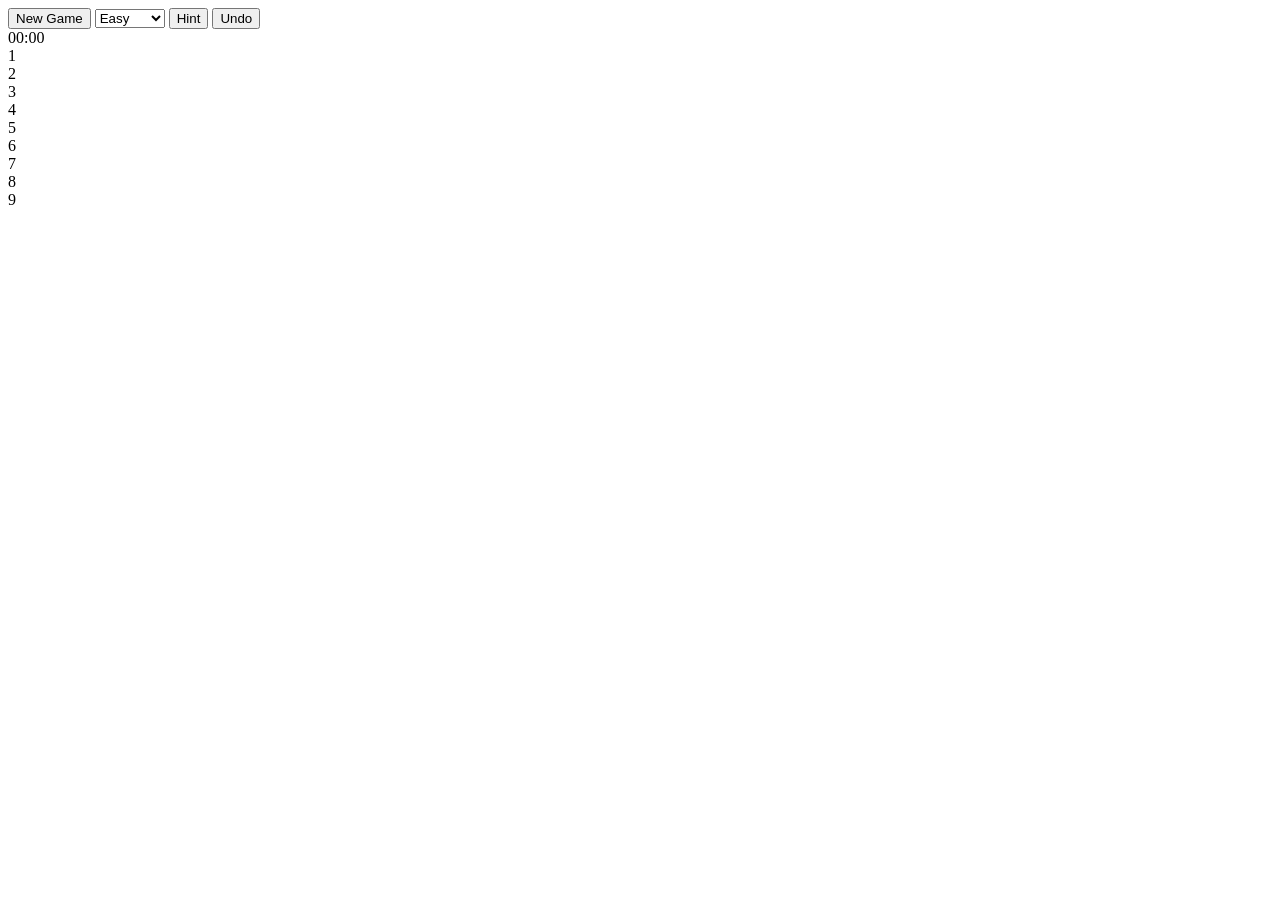
==== index.html @ 3b806b65 "Create index.html" ====
<!DOCTYPE html>
<html lang="en">
<head>
<meta charset="UTF-8">
<meta name="viewport" content="width=device-width, initial-scale=1.0">
<title>Neon Glass Sudoku</title>
<link rel="stylesheet" href="style.css">
</head>
<body>
<div class="container">

  <div class="controls">
    <button id="newGame">New Game</button>
    <select id="difficulty">
      <option value="easy">Easy</option>
      <option value="medium">Medium</option>
      <option value="hard">Hard</option>
    </select>
    <button id="hint">Hint</button>
    <button id="undo">Undo</button>
    <div id="timer">00:00</div>
  </div>

  <div class="sudoku-board">
    <!-- Cells will be generated by JS -->
  </div>

  <div class="number-selection">
    <div class="number" data-number="1">1</div>
    <div class="number" data-number="2">2</div>
    <div class="number" data-number="3">3</div>
    <div class="number" data-number="4">4</div>
    <div class="number" data-number="5">5</div>
    <div class="number" data-number="6">6</div>
    <div class="number" data-number="7">7</div>
    <div class="number" data-number="8">8</div>
    <div class="number" data-number="9">9</div>
  </div>

</div>
<script src="main.js"></script>
</body>
</html>
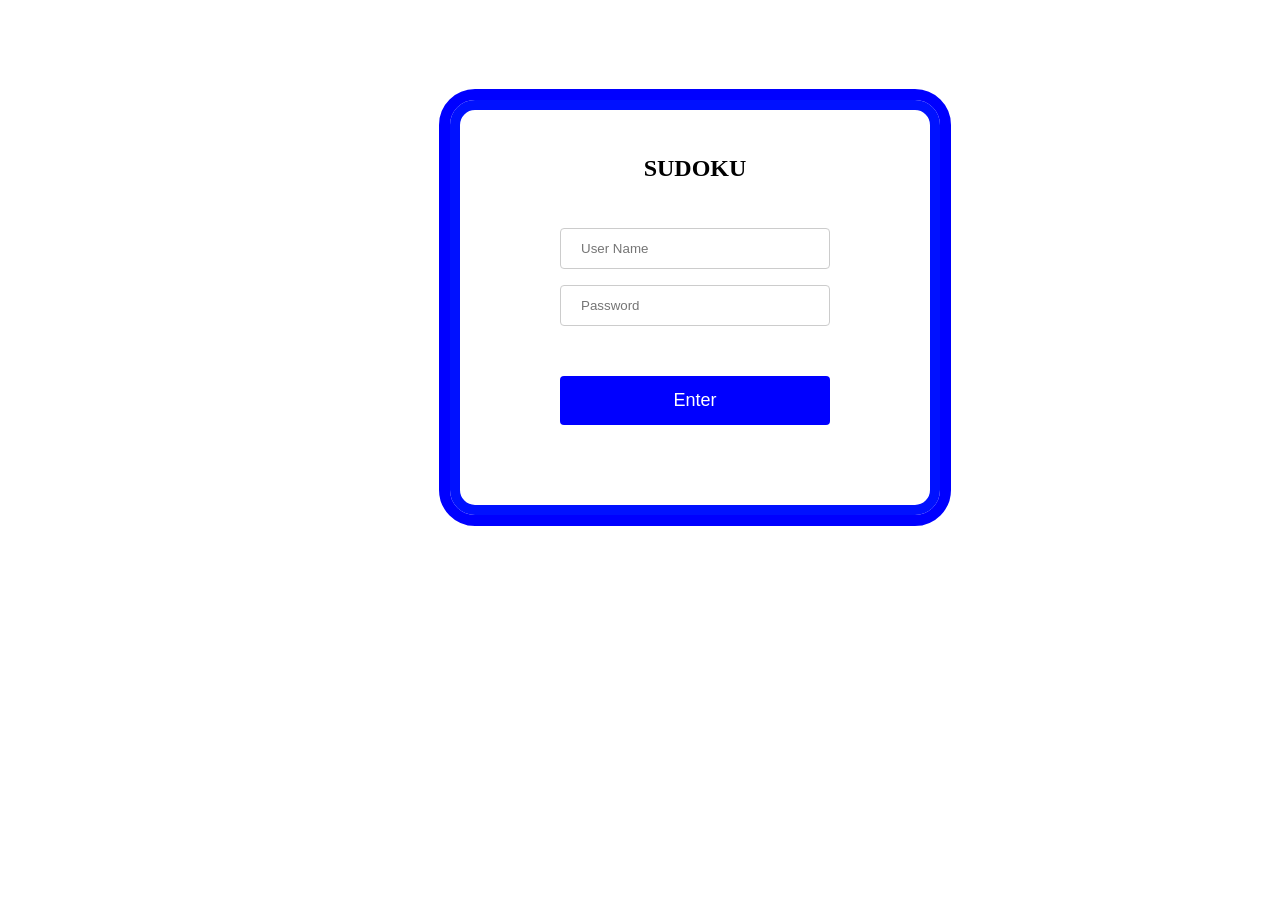
==== commit 68320aa4: "Add files via upload" ====
--- a/index.html
+++ b/index.html
@@ -1,43 +1,24 @@
 <!DOCTYPE html>
 <html lang="en">
 <head>
-<meta charset="UTF-8">
-<meta name="viewport" content="width=device-width, initial-scale=1.0">
-<title>Neon Glass Sudoku</title>
-<link rel="stylesheet" href="style.css">
+    <meta charset="UTF-8">
+    <meta http-equiv="X-UA-Compatible" content="IE=edge">
+    <meta name="viewport" content="width=device-width, initial-scale=1.0">
+    <link rel="stylesheet" href="style.css" type='text/css'>
+    <title>Document</title>
 </head>
 <body>
-<div class="container">
-
-  <div class="controls">
-    <button id="newGame">New Game</button>
-    <select id="difficulty">
-      <option value="easy">Easy</option>
-      <option value="medium">Medium</option>
-      <option value="hard">Hard</option>
-    </select>
-    <button id="hint">Hint</button>
-    <button id="undo">Undo</button>
-    <div id="timer">00:00</div>
-  </div>
-
-  <div class="sudoku-board">
-    <!-- Cells will be generated by JS -->
-  </div>
-
-  <div class="number-selection">
-    <div class="number" data-number="1">1</div>
-    <div class="number" data-number="2">2</div>
-    <div class="number" data-number="3">3</div>
-    <div class="number" data-number="4">4</div>
-    <div class="number" data-number="5">5</div>
-    <div class="number" data-number="6">6</div>
-    <div class="number" data-number="7">7</div>
-    <div class="number" data-number="8">8</div>
-    <div class="number" data-number="9">9</div>
-  </div>
-
-</div>
-<script src="main.js"></script>
+    <div id="Square">
+        <div class="LogIn">
+        <form>  
+            <h2>SUDOKU</h2><br>
+            <input type="text" required name="username" id="username" placeholder="User Name" class="styleForMedia"></input> 
+            <input type="text" required name="password" id="password" placeholder="Password"></input> 
+            <br><br>
+            <p class="pointer"><button id="Submit" type="submit" value="signUp" onclick="checkValidFileds()">Enter</button></p>
+        </form>
+        </div>
+    </div>
 </body>
 </html>
+<script type="text/javascript" src="index.js" ></script>
--- a/style.css
+++ b/style.css
@@ -0,0 +1,80 @@
+body{
+    margin-top: 100px;
+    margin-bottom: 200px;
+    margin-left: 350px;
+    margin-right: 450px;
+}
+
+#square{
+    outline: blue 11px;
+    outline-style: solid;
+    border-style: groove;
+}
+
+h2{
+    text-align: center;
+}
+
+.LogIn{
+   align-content: space-around;
+   display:block;
+   background-color: white;
+   outline: blue solid 11px;
+   border: 10px solid #0011ff;
+   width: 270px;
+   height: 270px;
+   border-radius: 25px;
+   padding: 20px;
+   padding-top: 25px;
+   padding-bottom: 100px;
+   padding-left: 100px;
+   padding-right: 100px;
+   margin-top: 50opx;
+   margin-bottom: 50px;
+   margin-left: 100px;
+   margin-right: 50px;
+}
+
+label{
+    font-size: 18px;
+    text-align: center;
+}
+#username{
+    width: 100%;
+    padding: 12px 20px;
+    margin: 8px 0;
+    display: inline-block;
+    border: 1px solid #ccc;
+    border-radius: 4px;
+    box-sizing: border-box;
+}
+
+#password{
+    width: 100%;
+    padding: 12px 20px;
+    margin: 8px 0;
+    display: inline-block;
+    border: 1px solid #ccc;
+    border-radius: 4px;
+    box-sizing: border-box;
+}
+
+#Submit{  
+    font-size: 18px;
+    width: 100%;
+    background-color: blue;
+    color: white;
+    padding: 14px 20px;
+    margin: 8px 0;
+    border: none;
+    border-radius: 4px;
+}
+
+#Submit:hover {
+    opacity: 0.6;
+    transition: 0.3s;
+}
+
+.pointer {
+    cursor: pointer;
+}
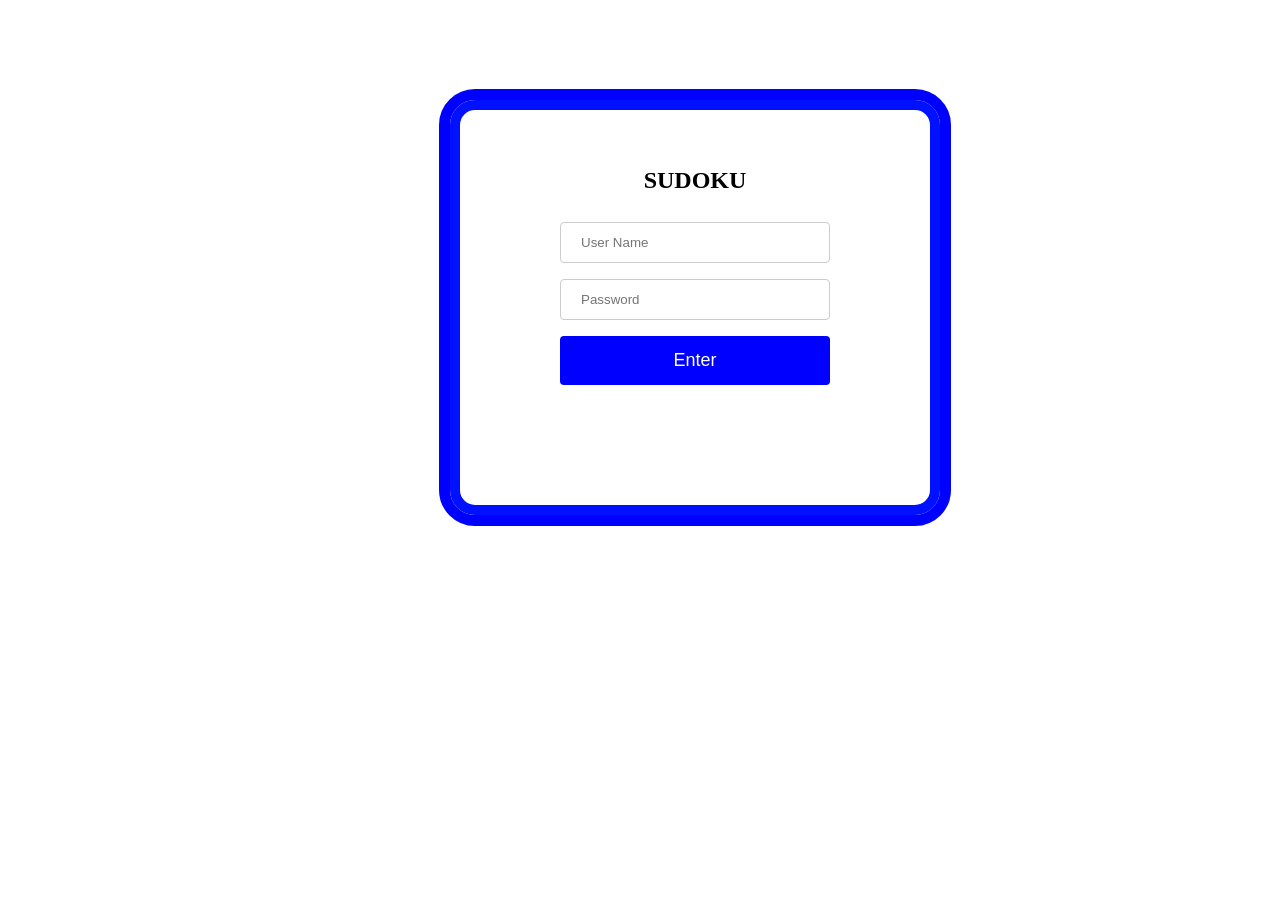
==== commit 08c65c8d: "Update index.html" ====
--- a/index.html
+++ b/index.html
@@ -1,24 +1,19 @@
 <!DOCTYPE html>
 <html lang="en">
 <head>
-    <meta charset="UTF-8">
-    <meta http-equiv="X-UA-Compatible" content="IE=edge">
-    <meta name="viewport" content="width=device-width, initial-scale=1.0">
-    <link rel="stylesheet" href="style.css" type='text/css'>
-    <title>Document</title>
+  <meta charset="UTF-8" />
+  <meta name="viewport" content="width=device-width, initial-scale=1.0"/>
+  <link rel="stylesheet" href="style.css">
+  <title>Sudoku Login</title>
 </head>
 <body>
-    <div id="Square">
-        <div class="LogIn">
-        <form>  
-            <h2>SUDOKU</h2><br>
-            <input type="text" required name="username" id="username" placeholder="User Name" class="styleForMedia"></input> 
-            <input type="text" required name="password" id="password" placeholder="Password"></input> 
-            <br><br>
-            <p class="pointer"><button id="Submit" type="submit" value="signUp" onclick="checkValidFileds()">Enter</button></p>
-        </form>
-        </div>
-    </div>
+  <div class="LogIn">
+    <h2>SUDOKU</h2>
+    <input id="username" placeholder="User Name">
+    <input id="password" placeholder="Password" type="password">
+    <button id="Submit" onclick="checkValidFields()">Enter</button>
+  </div>
+
+  <script src="index.js"></script>
 </body>
 </html>
-<script type="text/javascript" src="index.js" ></script>
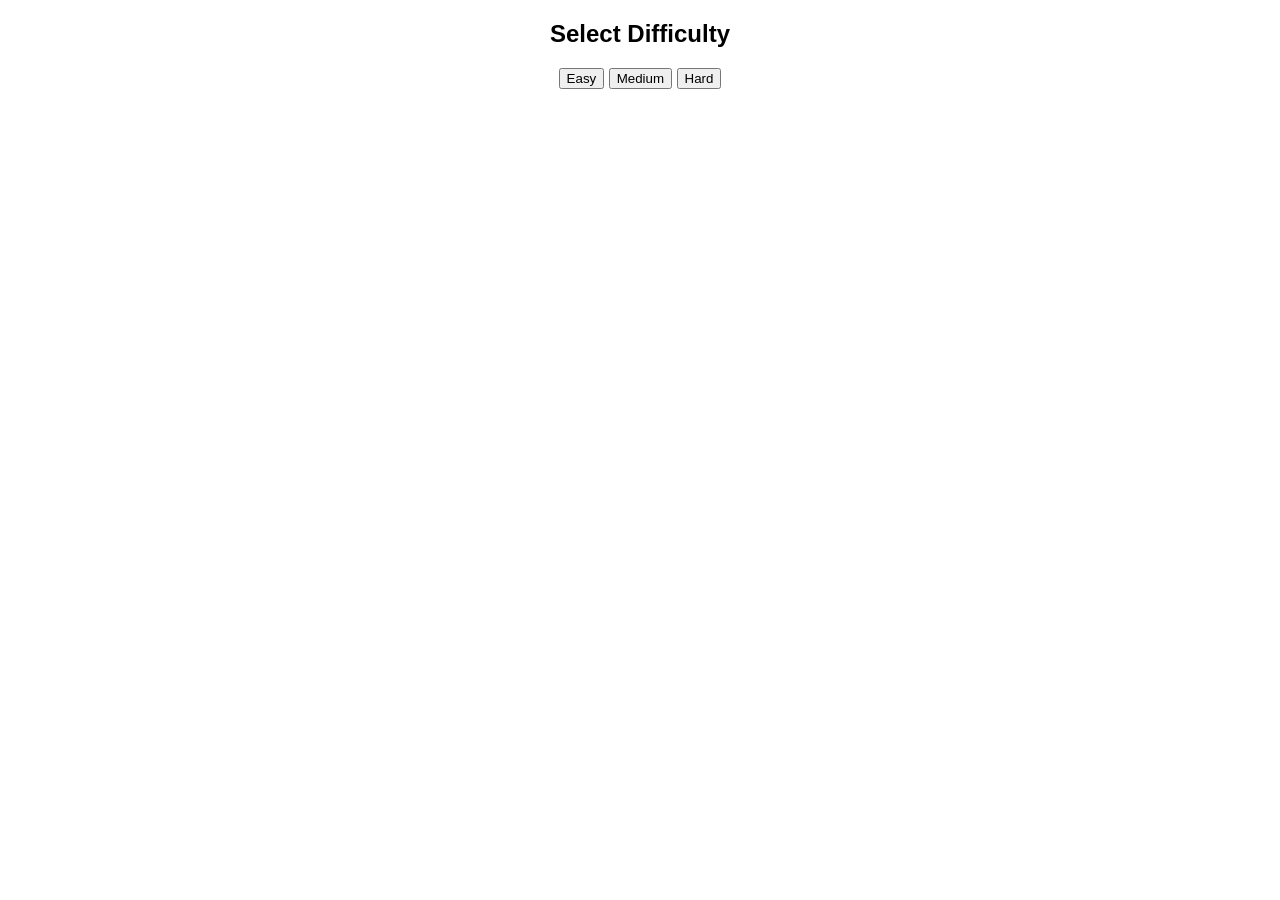
==== commit 1d73843a: "Rename levelPage.html to index.html" ====
--- a/index.html
+++ b/index.html
@@ -1,19 +1,16 @@
 <!DOCTYPE html>
 <html lang="en">
 <head>
-  <meta charset="UTF-8" />
-  <meta name="viewport" content="width=device-width, initial-scale=1.0"/>
-  <link rel="stylesheet" href="style.css">
-  <title>Sudoku Login</title>
+  <meta charset="UTF-8">
+  <title>Select Level</title>
+  <link rel="stylesheet" href="levelPage.css">
 </head>
 <body>
-  <div class="LogIn">
-    <h2>SUDOKU</h2>
-    <input id="username" placeholder="User Name">
-    <input id="password" placeholder="Password" type="password">
-    <button id="Submit" onclick="checkValidFields()">Enter</button>
-  </div>
+  <h2>Select Difficulty</h2>
+  <button onclick="setLevel('board1')">Easy</button>
+  <button onclick="setLevel('board2')">Medium</button>
+  <button onclick="setLevel('board3')">Hard</button>
 
-  <script src="index.js"></script>
+  <script src="levelPage.js"></script>
 </body>
 </html>
--- a/levelPage.css
+++ b/levelPage.css
@@ -0,0 +1,57 @@
+header{
+    position: fixed;
+    align-items: center;
+    height:120px;
+    width:100%;
+    padding-right: 30px;
+    padding-left: 30px;
+    padding-top: 15px;
+    text-align: center;
+}
+body {
+    font-family: Arial, Helvetica, sans-serif;
+    text-align: center;
+}
+h2{
+    font-weight:bolder;
+}
+#Submit{
+    float:right;
+    background-color: white;
+    font-size: 14px;
+    text-align: center;
+    width: 90px;
+    margin: 20px 40px;
+    color: black;
+    border: none;
+}
+.ButtonInLevelPage{
+    margin-top: 100px;
+    margin-left: 50px;
+    align-content: space-around;
+    display:inline-block;
+    background-color: white;
+    height: 270px;
+    width:400px;
+    padding: 20px;
+    padding-top: 25px;
+    padding-bottom: 100px;
+    padding-left: 200px;
+    padding-right: 200px;
+    margin-top: 200px;   
+}
+.ButtonStyle{
+    font-size: 18px;
+    width: 100px;
+    background-color: blue;
+    color: white;
+    padding: 14px 20px;
+    margin: 8px 0;
+    border: none;
+    border-radius: 4px;
+    background-color: rgb(32, 121, 255);
+}
+.ButtonStyle:hover {
+    opacity: 0.6;
+    transition: 0.3s;
+}
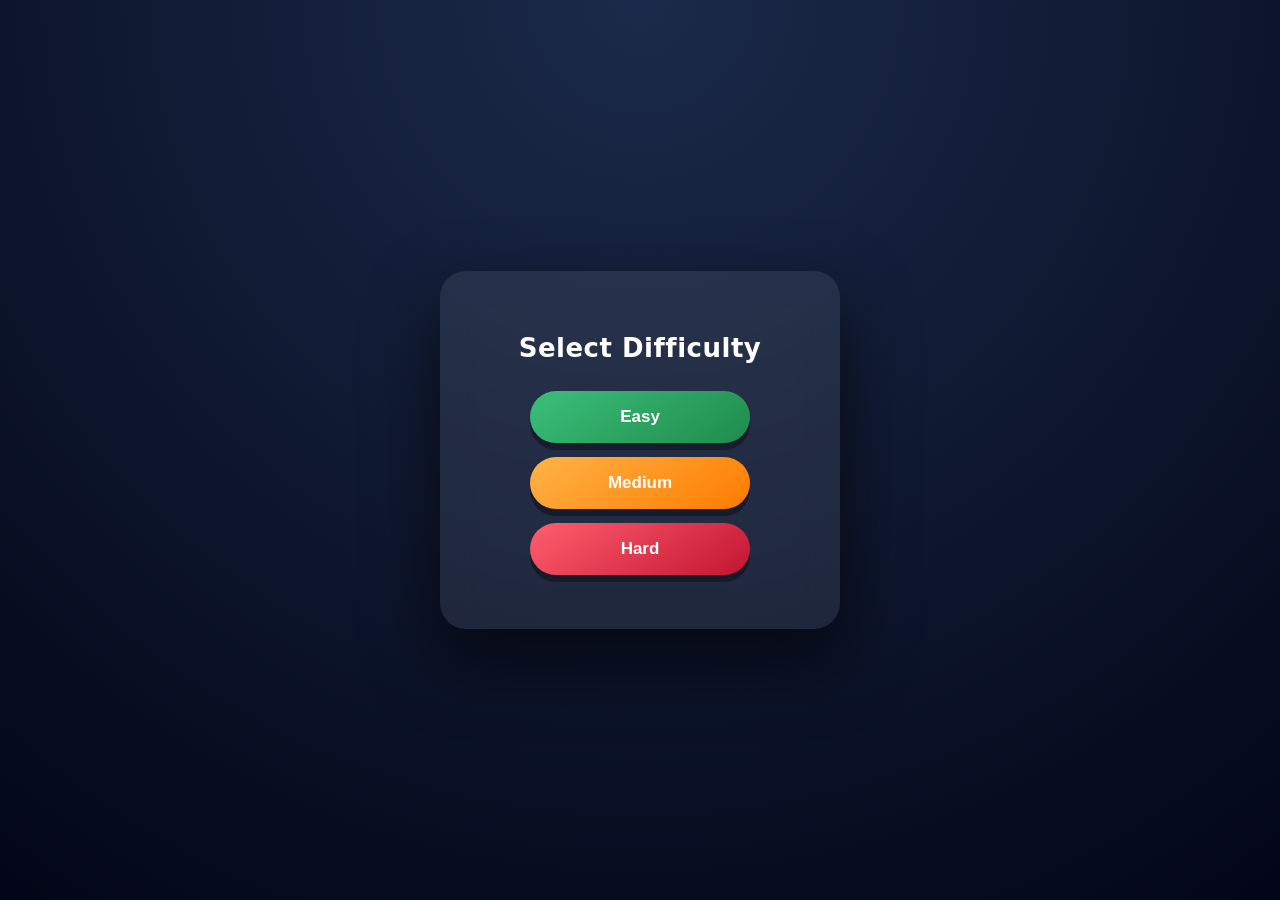
==== commit aca7c3d7: "Update index.html" ====
--- a/index.html
+++ b/index.html
@@ -1,15 +1,31 @@
 <!DOCTYPE html>
 <html lang="en">
 <head>
-  <meta charset="UTF-8">
-  <title>Select Level</title>
-  <link rel="stylesheet" href="levelPage.css">
+  <meta charset="UTF-8" />
+  <meta name="viewport" content="width=device-width, initial-scale=1.0" />
+  <title>Sudoku – Select Level</title>
+
+  <!-- Glass + Jelly Styles -->
+  <link rel="stylesheet" href="levelPage.css" />
 </head>
+
 <body>
-  <h2>Select Difficulty</h2>
-  <button onclick="setLevel('board1')">Easy</button>
-  <button onclick="setLevel('board2')">Medium</button>
-  <button onclick="setLevel('board3')">Hard</button>
+
+  <div class="level-glass">
+    <h2>Select Difficulty</h2>
+
+    <button class="level-btn easy" onclick="setLevel('board1')">
+      Easy
+    </button>
+
+    <button class="level-btn medium" onclick="setLevel('board2')">
+      Medium
+    </button>
+
+    <button class="level-btn hard" onclick="setLevel('board3')">
+      Hard
+    </button>
+  </div>
 
   <script src="levelPage.js"></script>
 </body>
--- a/levelPage.css
+++ b/levelPage.css
@@ -1,57 +1,81 @@
-header{
-    position: fixed;
-    align-items: center;
-    height:120px;
-    width:100%;
-    padding-right: 30px;
-    padding-left: 30px;
-    padding-top: 15px;
-    text-align: center;
+/* ===== Global Dark Background ===== */
+body {
+  min-height: 100vh;
+  margin: 0;
+  font-family: system-ui, -apple-system, BlinkMacSystemFont, sans-serif;
+  background: radial-gradient(circle at top, #1b2a4a, #020617);
+  display: flex;
+  align-items: center;
+  justify-content: center;
+  color: #fff;
 }
-body {
-    font-family: Arial, Helvetica, sans-serif;
-    text-align: center;
+
+/* ===== Glass Container ===== */
+.level-glass {
+  backdrop-filter: blur(18px);
+  background: rgba(255, 255, 255, 0.08);
+  border-radius: 26px;
+  padding: 40px 50px;
+  box-shadow: 0 30px 70px rgba(0, 0, 0, 0.65);
+  text-align: center;
+  min-width: 300px;
 }
-h2{
-    font-weight:bolder;
+
+.level-glass h2 {
+  margin-bottom: 28px;
+  font-size: 26px;
+  letter-spacing: 0.5px;
 }
-#Submit{
-    float:right;
-    background-color: white;
-    font-size: 14px;
-    text-align: center;
-    width: 90px;
-    margin: 20px 40px;
-    color: black;
-    border: none;
+
+/* ===== Jelly Roll Buttons ===== */
+.level-btn {
+  display: block;
+  width: 220px;
+  margin: 14px auto;
+  padding: 16px 24px;
+  border-radius: 999px;
+  border: none;
+  font-size: 17px;
+  font-weight: 700;
+  color: #fff;
+  cursor: pointer;
+
+  background: linear-gradient(145deg, #5b7cfa, #2b47d9);
+  box-shadow: 0 7px 0 rgba(0, 0, 0, 0.35);
+  transition: transform 0.15s ease, box-shadow 0.15s ease;
 }
-.ButtonInLevelPage{
-    margin-top: 100px;
-    margin-left: 50px;
-    align-content: space-around;
-    display:inline-block;
-    background-color: white;
-    height: 270px;
-    width:400px;
-    padding: 20px;
-    padding-top: 25px;
-    padding-bottom: 100px;
-    padding-left: 200px;
-    padding-right: 200px;
-    margin-top: 200px;   
+
+/* Press squish */
+.level-btn:active {
+  transform: translateY(7px) scaleX(1.1) scaleY(0.9);
+  box-shadow: none;
 }
-.ButtonStyle{
-    font-size: 18px;
-    width: 100px;
-    background-color: blue;
-    color: white;
-    padding: 14px 20px;
-    margin: 8px 0;
-    border: none;
-    border-radius: 4px;
-    background-color: rgb(32, 121, 255);
+
+/* Jelly hover wobble */
+.level-btn:hover {
+  animation: jelly 0.6s;
 }
-.ButtonStyle:hover {
-    opacity: 0.6;
-    transition: 0.3s;
+
+/* ===== Jelly Animation ===== */
+@keyframes jelly {
+  0%   { transform: scale(1,1); }
+  30%  { transform: scale(1.25,0.75); }
+  40%  { transform: scale(0.75,1.25); }
+  50%  { transform: scale(1.15,0.85); }
+  65%  { transform: scale(0.95,1.05); }
+  75%  { transform: scale(1.05,0.95); }
+  100% { transform: scale(1,1); }
 }
+
+/* ===== Difficulty Color Accents ===== */
+.level-btn.easy {
+  background: linear-gradient(145deg, #3bbf7a, #1f8b4c);
+}
+
+.level-btn.medium {
+  background: linear-gradient(145deg, #ffb347, #ff7b00);
+}
+
+.level-btn.hard {
+  background: linear-gradient(145deg, #ff5f6d, #c31432);
+}
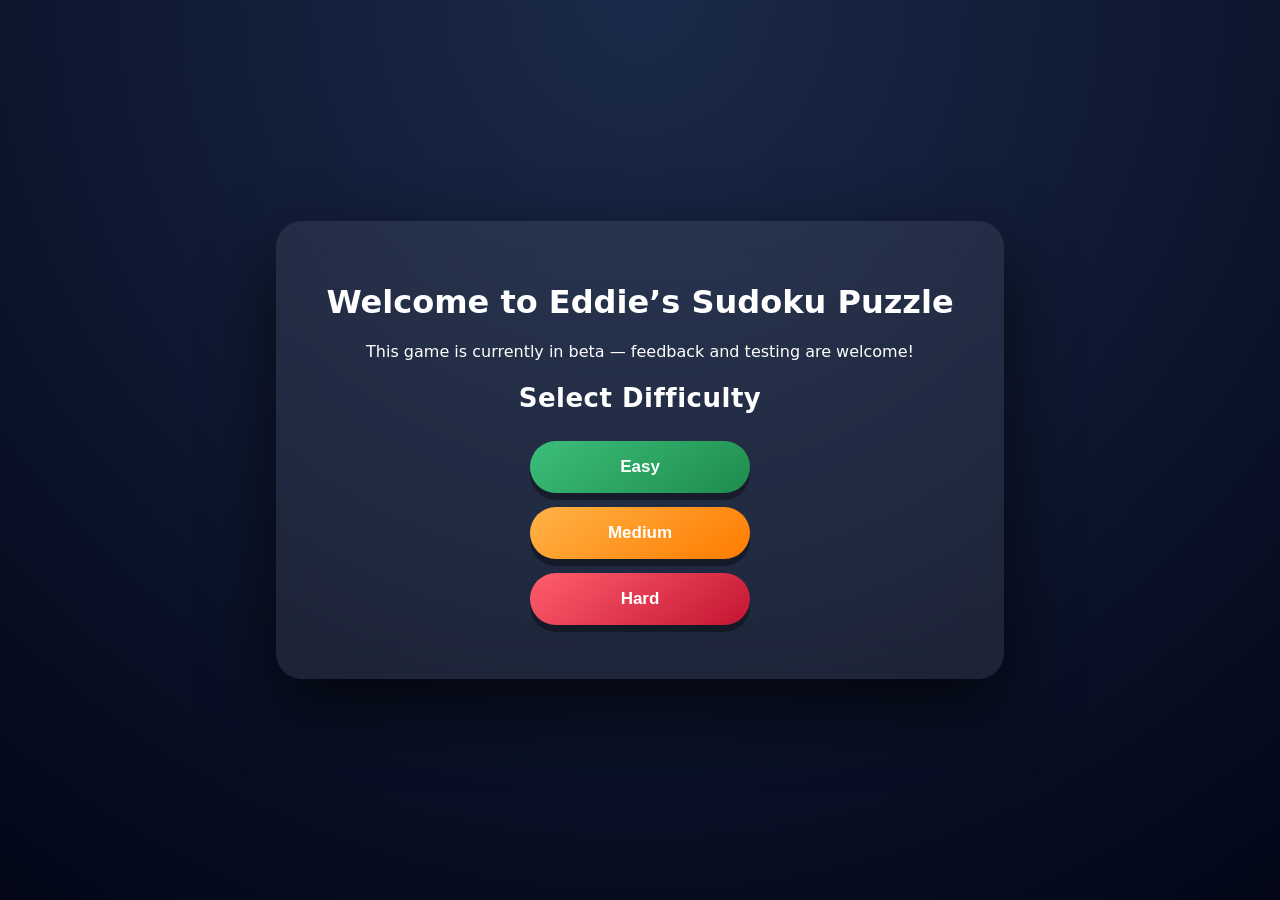
==== commit 03e45b3e: "Update index.html" ====
--- a/index.html
+++ b/index.html
@@ -1,30 +1,27 @@
 <!DOCTYPE html>
 <html lang="en">
 <head>
-  <meta charset="UTF-8" />
-  <meta name="viewport" content="width=device-width, initial-scale=1.0" />
-  <title>Sudoku – Select Level</title>
-
-  <!-- Glass + Jelly Styles -->
+  <meta charset="utf-8" />
+  <meta name="viewport" content="width=device-width, initial-scale=1" />
+  <title>Eddie’s Sudoku Puzzle – Select Level</title>
   <link rel="stylesheet" href="levelPage.css" />
 </head>
+<body>
+  <div class="level-glass">
 
-<body>
+    <!-- Welcome Header -->
+    <h1>Welcome to Eddie’s Sudoku Puzzle</h1>
+    <p class="subtitle">
+      This game is currently in beta — feedback and testing are welcome!
+    </p>
 
-  <div class="level-glass">
+    <!-- Difficulty Selection -->
     <h2>Select Difficulty</h2>
 
-    <button class="level-btn easy" onclick="setLevel('board1')">
-      Easy
-    </button>
+    <button class="level-btn easy" onclick="setLevel('board1')">Easy</button>
+    <button class="level-btn medium" onclick="setLevel('board2')">Medium</button>
+    <button class="level-btn hard" onclick="setLevel('board3')">Hard</button>
 
-    <button class="level-btn medium" onclick="setLevel('board2')">
-      Medium
-    </button>
-
-    <button class="level-btn hard" onclick="setLevel('board3')">
-      Hard
-    </button>
   </div>
 
   <script src="levelPage.js"></script>
